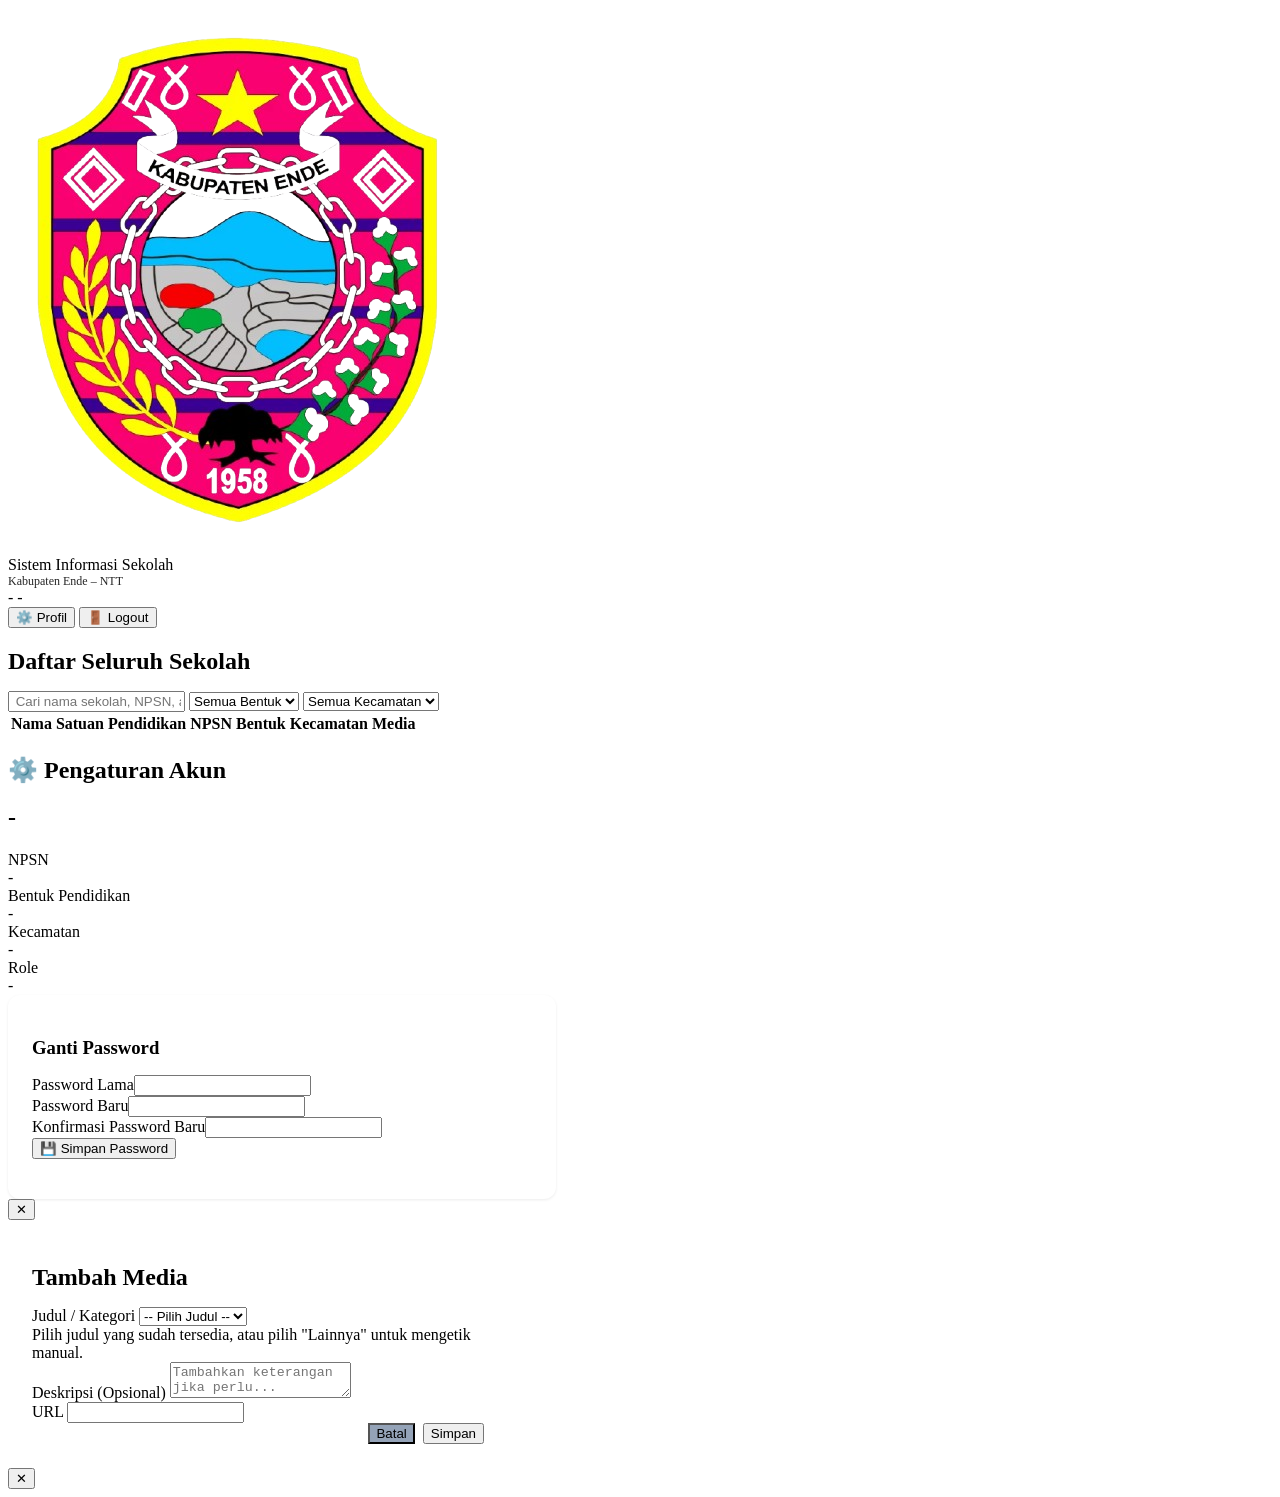
==== dashboard.html @ 33d8334b "Add files via upload" ====
<!doctype html>
<html lang="id">
<head>
  <meta charset="UTF-8" />
  <meta name="viewport" content="width=device-width, initial-scale=1.0" />
  <title>Dashboard - Sistem Informasi Sekolah</title>
  <link rel="stylesheet" href="style.css">
</head>
<body>

<div class="app active" id="mainApp">
  <header>
    <div class="header-inner">
      <div class="logo">
        <img src="logo.png" alt="Logo" class="header-logo-img">
        <div>
          <div>Sistem Informasi Sekolah</div>
          <div style="font-size:0.75rem; font-weight:400; opacity:0.85;">Kabupaten Ende – NTT</div>
        </div>
      </div>
      <div class="user-info">
        <div class="user-badge">
          <span class="role-badge" id="userRole">-</span>
          <span id="userName">-</span>
        </div>
        <button class="btn btn-sm btn-outline btn-white" onclick="showSection('profile')">⚙️ Profil</button>
        <button class="btn btn-sm btn-danger" onclick="handleLogout()">🚪 Logout</button>
      </div>
    </div>
  </header>

  <div class="container">
    <!-- DASHBOARD SECTION -->
    <div class="section active" id="section-dashboard">
      <div class="dashboard-grid" id="dashboardGrid"></div>
      
      <!-- Admin: School List -->
      <div id="adminSchoolList">
        <h2 style="margin-bottom:1rem;"> Daftar Seluruh Sekolah</h2>
        <div class="search-panel">
          <div class="search-row">
            <input type="text" class="search-input" id="searchSchool" placeholder=" Cari nama sekolah, NPSN, atau kecamatan...">
            <select class="filter-select" id="filterBentuk"><option value="">Semua Bentuk</option></select>
            <select class="filter-select" id="filterKec"><option value="">Semua Kecamatan</option></select>
          </div>
        </div>
        <div class="table-wrap">
          <table>
            <thead>
              <tr>
                <th>Nama Satuan Pendidikan</th>
                <th>NPSN</th>
                <th>Bentuk</th>
                <th>Kecamatan</th>
                <th>Media</th>
              </tr>
            </thead>
            <tbody id="schoolTableBody"></tbody>
          </table>
          <div class="pagination" id="pagination"></div>
        </div>
      </div>
      
      <!-- Sekolah: My Media -->
      <div id="sekolahMediaSection" style="display:none;">
        <h2 style="margin-bottom:1rem;">📁 Media Sekolah Saya</h2>
        <div class="tabs">
          <button class="tab-btn active" onclick="switchMediaTab('foto', this)">📸 Foto (<span id="countFoto">0</span>)</button>
          <button class="tab-btn" onclick="switchMediaTab('video', this)">🎬 Video (<span id="countVideo">0</span>)</button>
          <button class="tab-btn" onclick="switchMediaTab('dokumen', this)">📄 Dokumen (<span id="countDokumen">0</span>)</button>
        </div>
        
        <div class="section active" id="media-foto">
          <div style="display:flex; justify-content:space-between; align-items:center; margin-bottom:1rem;">
            <h3>Galeri Foto</h3>
            <button class="btn btn-accent btn-sm" onclick="openMediaForm('foto')">+ Tambah Foto</button>
          </div>
          <div class="media-grid" id="gridFoto"></div>
        </div>
        <div class="section" id="media-video">
          <div style="display:flex; justify-content:space-between; align-items:center; margin-bottom:1rem;">
            <h3>Video Pembelajaran</h3>
            <button class="btn btn-accent btn-sm" onclick="openMediaForm('video')">+ Tambah Video</button>
          </div>
          <div class="media-grid" id="gridVideo"></div>
        </div>
        <div class="section" id="media-dokumen">
          <div style="display:flex; justify-content:space-between; align-items:center; margin-bottom:1rem;">
            <h3>Dokumen Sekolah</h3>
            <button class="btn btn-accent btn-sm" onclick="openMediaForm('dokumen')">+ Tambah Dokumen</button>
          </div>
          <div class="media-grid" id="gridDokumen"></div>
        </div>
      </div>
    </div>
    
    <!-- PROFILE SECTION -->
    <div class="section" id="section-profile">
      <h2 style="margin-bottom:1rem;">⚙️ Pengaturan Akun</h2>
      <div class="school-info-card">
        <h2 id="profileSchoolName">-</h2>
        <div class="info-grid">
          <div class="info-item"><div class="info-label">NPSN</div><div class="info-value" id="profileNpsn">-</div></div>
          <div class="info-item"><div class="info-label">Bentuk Pendidikan</div><div class="info-value" id="profileBentuk">-</div></div>
          <div class="info-item"><div class="info-label">Kecamatan</div><div class="info-value" id="profileKec">-</div></div>
          <div class="info-item"><div class="info-label">Role</div><div class="info-value" id="profileRole">-</div></div>
        </div>
      </div>
      
      <div style="background:white; padding:1.5rem; border-radius:12px; box-shadow:0 1px 3px rgba(0,0,0,0.08); max-width:500px;">
        <h3 style="margin-bottom:1rem;"> Ganti Password</h3>
        <div class="form-group"><label>Password Lama</label><input type="password" id="oldPass"></div>
        <div class="form-group"><label>Password Baru</label><input type="password" id="newPass"></div>
        <div class="form-group"><label>Konfirmasi Password Baru</label><input type="password" id="confirmPass"></div>
        <button class="btn" onclick="changePassword()">💾 Simpan Password</button>
        <div id="passMsg" style="margin-top:1rem;"></div>
      </div>
    </div>
  </div>
</div>

<!-- Modal Form Media -->
<div class="modal" id="formModal">
  <div class="modal-content" style="max-width:500px;">
    <button class="modal-close" onclick="closeForm()">✕</button>
    <div style="padding:1.5rem;">
      <h2 id="formTitle" style="margin-bottom:1rem;">Tambah Media</h2>
      <form onsubmit="submitMedia(event)">
        <div class="form-group">
          <label>Judul / Kategori</label>
          <select id="fTitleSelect" onchange="handleTitleSelect()" required>
            <option value="">-- Pilih Judul --</option>
          </select>
          <div class="form-hint">Pilih judul yang sudah tersedia, atau pilih "Lainnya" untuk mengetik manual.</div>
        </div>
        <div class="form-group" id="fTitleCustomGroup" style="display:none;">
          <label>Judul Custom</label>
          <input type="text" id="fTitleCustom" placeholder="Ketik judul di sini...">
        </div>
        <div class="form-group">
          <label>Deskripsi (Opsional)</label>
          <textarea id="fDesc" rows="2" placeholder="Tambahkan keterangan jika perlu..."></textarea>
        </div>
        <div class="form-group">
          <label id="fUrlLabel">URL</label>
          <input type="url" id="fUrl" required>
          <div class="form-hint" id="fUrlHint"></div>
        </div>
        <div class="form-group" id="fFileGroup" style="display:none;">
          <label>Atau Upload File Gambar</label>
          <input type="file" id="fFile" accept="image/*">
        </div>
        <div style="display:flex; gap:0.5rem; justify-content:flex-end;">
          <button type="button" class="btn" style="background:#94a3b8;" onclick="closeForm()">Batal</button>
          <button type="submit" class="btn">Simpan</button>
        </div>
      </form>
    </div>
  </div>
</div>

<!-- Modal Preview -->
<div class="modal" id="previewModal">
  <div class="modal-content">
    <button class="modal-close" onclick="closePreview()">✕</button>
    <div id="previewContent"></div>
  </div>
</div>

<!-- Container untuk footer yang akan dimuat secara dinamis -->
<div id="footer-container"></div>

<script src="script.js"></script>
</body>
</html>
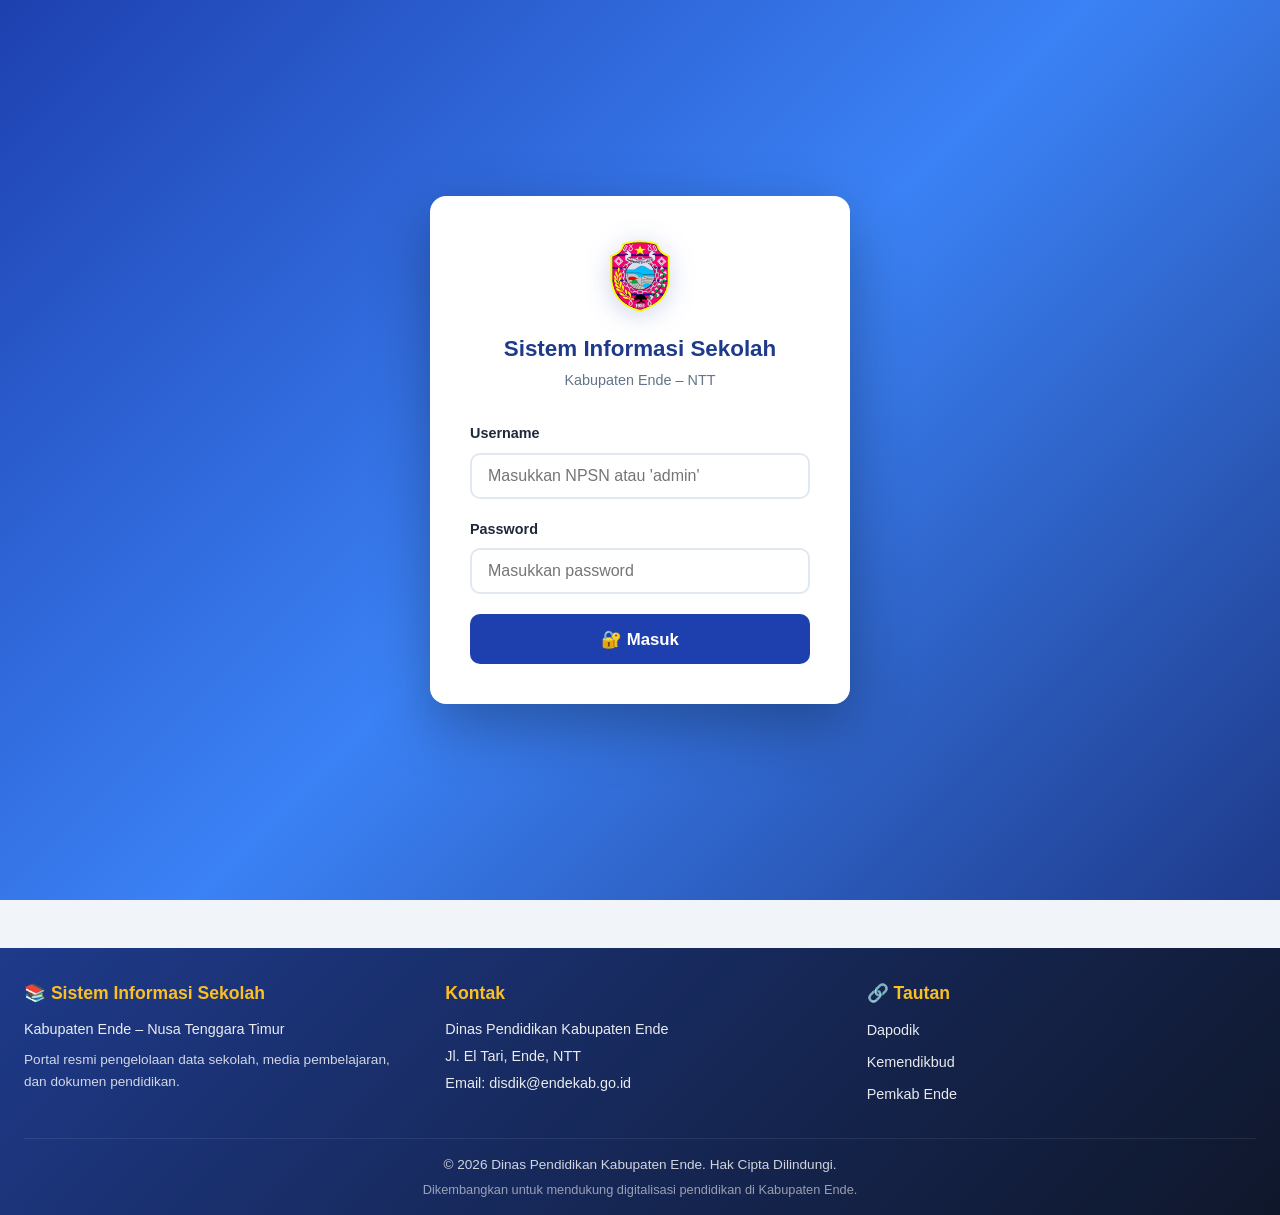
==== commit 02ef083e: "Update dashboard.html" ====
--- a/dashboard.html
+++ b/dashboard.html
@@ -23,18 +23,16 @@
           <span class="role-badge" id="userRole">-</span>
           <span id="userName">-</span>
         </div>
-        <button class="btn btn-sm btn-outline btn-white" onclick="showSection('profile')">⚙️ Profil</button>
-        <button class="btn btn-sm btn-danger" onclick="handleLogout()">🚪 Logout</button>
+        <button class="btn btn-sm btn-outline btn-white" onclick="showSection('profile')">️ Profil</button>
+        <button class="btn btn-sm btn-danger" onclick="handleLogout()"> Logout</button>
       </div>
     </div>
   </header>
 
   <div class="container">
-    <!-- DASHBOARD SECTION -->
     <div class="section active" id="section-dashboard">
       <div class="dashboard-grid" id="dashboardGrid"></div>
       
-      <!-- Admin: School List -->
       <div id="adminSchoolList">
         <h2 style="margin-bottom:1rem;"> Daftar Seluruh Sekolah</h2>
         <div class="search-panel">
@@ -61,7 +59,6 @@
         </div>
       </div>
       
-      <!-- Sekolah: My Media -->
       <div id="sekolahMediaSection" style="display:none;">
         <h2 style="margin-bottom:1rem;">📁 Media Sekolah Saya</h2>
         <div class="tabs">
@@ -94,7 +91,6 @@
       </div>
     </div>
     
-    <!-- PROFILE SECTION -->
     <div class="section" id="section-profile">
       <h2 style="margin-bottom:1rem;">⚙️ Pengaturan Akun</h2>
       <div class="school-info-card">
@@ -108,7 +104,7 @@
       </div>
       
       <div style="background:white; padding:1.5rem; border-radius:12px; box-shadow:0 1px 3px rgba(0,0,0,0.08); max-width:500px;">
-        <h3 style="margin-bottom:1rem;"> Ganti Password</h3>
+        <h3 style="margin-bottom:1rem;">🔒 Ganti Password</h3>
         <div class="form-group"><label>Password Lama</label><input type="password" id="oldPass"></div>
         <div class="form-group"><label>Password Baru</label><input type="password" id="newPass"></div>
         <div class="form-group"><label>Konfirmasi Password Baru</label><input type="password" id="confirmPass"></div>
@@ -119,7 +115,6 @@
   </div>
 </div>
 
-<!-- Modal Form Media -->
 <div class="modal" id="formModal">
   <div class="modal-content" style="max-width:500px;">
     <button class="modal-close" onclick="closeForm()">✕</button>
@@ -159,17 +154,15 @@
   </div>
 </div>
 
-<!-- Modal Preview -->
 <div class="modal" id="previewModal">
   <div class="modal-content">
-    <button class="modal-close" onclick="closePreview()">✕</button>
+    <button class="modal-close" onclick="closePreview()"></button>
     <div id="previewContent"></div>
   </div>
 </div>
 
-<!-- Container untuk footer yang akan dimuat secara dinamis -->
 <div id="footer-container"></div>
 
 <script src="script.js"></script>
 </body>
-</html>+</html>
--- a/style.css
+++ b/style.css
@@ -0,0 +1,604 @@
+/* =========================================
+   1. RESET & VARIABLES
+   ========================================= */
+* { 
+  margin: 0; 
+  padding: 0; 
+  box-sizing: border-box; 
+}
+
+:root {
+  --primary: #1e40af;
+  --primary-dark: #1e3a8a;
+  --accent: #fbbf24;
+  --bg: #f1f5f9;
+  --card: #ffffff;
+  --text: #1e293b;
+  --muted: #64748b;
+  --border: #e2e8f0;
+  --success: #10b981;
+  --danger: #dc2626;
+  --warning: #f59e0b;
+}
+
+body {
+  font-family: 'Segoe UI', Tahoma, Geneva, Verdana, sans-serif;
+  background: var(--bg);
+  color: var(--text);
+  line-height: 1.5;
+}
+
+/* =========================================
+   2. LOGIN PAGE
+   ========================================= */
+.login-page {
+  min-height: 100vh;
+  display: flex;
+  align-items: center;
+  justify-content: center;
+  background: linear-gradient(135deg, #1e40af 0%, #3b82f6 50%, #1e3a8a 100%);
+  padding: 1rem;
+}
+
+.login-box {
+  background: white;
+  border-radius: 16px;
+  padding: 2.5rem;
+  max-width: 420px;
+  width: 100%;
+  box-shadow: 0 20px 60px rgba(0,0,0,0.3);
+}
+
+.login-logo {
+  text-align: center;
+  margin-bottom: 2rem;
+}
+
+/* ✅ Logo Gambar untuk Halaman Login */
+.login-logo-img {
+  width: 80px;
+  height: 80px;
+  object-fit: contain;
+  margin: 0 auto 1rem;
+  display: block;
+  filter: drop-shadow(0 4px 12px rgba(30, 64, 175, 0.25));
+}
+
+.login-logo h1 {
+  font-size: 1.4rem;
+  color: var(--primary-dark);
+  margin-bottom: 0.25rem;
+}
+
+.login-logo p {
+  color: var(--muted);
+  font-size: 0.9rem;
+}
+
+.login-hint {
+  background: #eff6ff;
+  border-left: 4px solid var(--primary);
+  padding: 0.75rem 1rem;
+  border-radius: 8px;
+  margin-top: 1.5rem;
+  font-size: 0.85rem;
+  color: var(--text);
+}
+.login-hint strong { color: var(--primary); }
+
+.login-error {
+  background: #fee2e2;
+  border-left: 4px solid var(--danger);
+  padding: 0.75rem 1rem;
+  border-radius: 8px;
+  margin-bottom: 1rem;
+  color: var(--danger);
+  font-size: 0.9rem;
+  display: none;
+}
+.login-error.show { display: block; }
+
+/* =========================================
+   3. FORMS & BUTTONS
+   ========================================= */
+.form-group { margin-bottom: 1.25rem; }
+.form-group label {
+  display: block;
+  margin-bottom: 0.5rem;
+  font-weight: 600;
+  font-size: 0.9rem;
+  color: var(--text);
+}
+.form-group input, .form-group select, .form-group textarea {
+  width: 100%;
+  padding: 0.75rem 1rem;
+  border: 2px solid var(--border);
+  border-radius: 10px;
+  font-size: 1rem;
+  outline: none;
+  transition: border 0.2s;
+  font-family: inherit;
+}
+.form-group input:focus, .form-group select:focus, .form-group textarea:focus {
+  border-color: var(--primary);
+}
+
+.btn {
+  padding: 0.75rem 1.5rem;
+  background: var(--primary);
+  color: white;
+  border: none;
+  border-radius: 10px;
+  font-weight: 600;
+  cursor: pointer;
+  transition: all 0.2s;
+  font-size: 0.95rem;
+  font-family: inherit;
+}
+.btn:hover { background: var(--primary-dark); transform: translateY(-1px); }
+
+.btn-full { width: 100%; padding: 0.9rem; font-size: 1.05rem; }
+.btn-accent { background: var(--accent); color: #1e293b; }
+.btn-accent:hover { background: #f59e0b; }
+
+.btn-sm { padding: 0.4rem 0.8rem; font-size: 0.85rem; border-radius: 8px; }
+
+.btn-danger { background: var(--danger); }
+.btn-danger:hover { background: #b91c1c; }
+
+.btn-outline {
+  background: white;
+  color: var(--primary);
+  border: 2px solid var(--primary);
+}
+.btn-outline:hover { background: var(--primary); color: white; }
+
+.btn-white {
+  color: white;
+  border-color: white;
+  background: transparent;
+}
+.btn-white:hover {
+  background: white;
+  color: var(--primary);
+}
+
+.btn-success { background: var(--success); }
+.btn-success:hover { background: #059669; }
+
+/* =========================================
+   4. MAIN APP & HEADER
+   ========================================= */
+.app { display: none; }
+.app.active { display: block; }
+
+header {
+  background: linear-gradient(135deg, var(--primary), var(--primary-dark));
+  color: white;
+  padding: 1rem 2rem;
+  box-shadow: 0 2px 10px rgba(0,0,0,0.15);
+  position: sticky;
+  top: 0;
+  z-index: 100;
+}
+
+.header-inner {
+  max-width: 1400px;
+  margin: 0 auto;
+  display: flex;
+  align-items: center;
+  justify-content: space-between;
+  flex-wrap: wrap;
+  gap: 1rem;
+}
+
+.logo {
+  display: flex;
+  align-items: center;
+  gap: 0.75rem;
+  font-size: 1.15rem;
+  font-weight: 700;
+}
+
+/* ✅ Logo Gambar untuk Header */
+.header-logo-img {
+  width: 42px;
+  height: 42px;
+  object-fit: contain;
+  border-radius: 8px;
+  background: white;
+  padding: 4px;
+  box-shadow: 0 2px 6px rgba(0, 0, 0, 0.15);
+}
+
+.user-info {
+  display: flex;
+  align-items: center;
+  gap: 1rem;
+  flex-wrap: wrap;
+}
+
+.user-badge {
+  background: rgba(255,255,255,0.2);
+  padding: 0.4rem 0.9rem;
+  border-radius: 20px;
+  font-size: 0.85rem;
+  display: flex;
+  align-items: center;
+  gap: 0.5rem;
+}
+
+.role-badge {
+  background: var(--accent);
+  color: #1e293b;
+  padding: 0.2rem 0.6rem;
+  border-radius: 12px;
+  font-size: 0.75rem;
+  font-weight: 700;
+}
+
+.container { max-width: 1400px; margin: 1.5rem auto; padding: 0 1.5rem; }
+
+/* =========================================
+   5. DASHBOARD & CARDS
+   ========================================= */
+.dashboard-grid {
+  display: grid;
+  grid-template-columns: repeat(auto-fit, minmax(240px, 1fr));
+  gap: 1.25rem;
+  margin-bottom: 2rem;
+}
+
+.dash-card {
+  background: white;
+  border-radius: 12px;
+  padding: 1.5rem;
+  box-shadow: 0 1px 3px rgba(0,0,0,0.08);
+  border-left: 4px solid var(--primary);
+}
+.dash-card.accent { border-left-color: var(--accent); }
+.dash-card.success { border-left-color: var(--success); }
+.dash-card.warning { border-left-color: var(--warning); }
+
+.dash-label { font-size: 0.85rem; color: var(--muted); margin-bottom: 0.5rem; }
+.dash-value { font-size: 2rem; font-weight: 700; color: var(--text); }
+.dash-sub { font-size: 0.8rem; color: var(--muted); margin-top: 0.25rem; }
+
+/* School Info Card */
+.school-info-card {
+  background: linear-gradient(135deg, var(--primary), var(--primary-dark));
+  color: white;
+  border-radius: 12px;
+  padding: 2rem;
+  margin-bottom: 2rem;
+}
+.school-info-card h2 { font-size: 1.5rem; margin-bottom: 1rem; }
+
+.info-grid {
+  display: grid;
+  grid-template-columns: repeat(auto-fit, minmax(200px, 1fr));
+  gap: 1rem;
+}
+.info-item {
+  background: rgba(255,255,255,0.15);
+  padding: 0.75rem 1rem;
+  border-radius: 8px;
+}
+.info-label { font-size: 0.8rem; opacity: 0.9; }
+.info-value { font-weight: 600; font-size: 1.05rem; }
+
+/* =========================================
+   6. TABS & SEARCH
+   ========================================= */
+.tabs {
+  display: flex;
+  gap: 0.5rem;
+  border-bottom: 2px solid var(--border);
+  margin-bottom: 1.5rem;
+  flex-wrap: wrap;
+}
+.tab-btn {
+  padding: 0.75rem 1.5rem;
+  background: none;
+  border: none;
+  font-size: 1rem;
+  font-weight: 600;
+  color: var(--muted);
+  cursor: pointer;
+  border-bottom: 3px solid transparent;
+  margin-bottom: -2px;
+  transition: all 0.2s;
+}
+.tab-btn:hover { color: var(--primary); }
+.tab-btn.active {
+  color: var(--primary);
+  border-bottom-color: var(--primary);
+}
+
+.search-panel {
+  background: white;
+  padding: 1.25rem;
+  border-radius: 12px;
+  box-shadow: 0 1px 3px rgba(0,0,0,0.08);
+  margin-bottom: 1.5rem;
+}
+.search-row {
+  display: flex;
+  gap: 0.75rem;
+  flex-wrap: wrap;
+}
+.search-input {
+  flex: 1;
+  min-width: 250px;
+  padding: 0.7rem 1rem;
+  border: 1px solid var(--border);
+  border-radius: 8px;
+  font-size: 1rem;
+  outline: none;
+}
+.search-input:focus { border-color: var(--primary); }
+
+.filter-select {
+  padding: 0.7rem 1rem;
+  border: 1px solid var(--border);
+  border-radius: 8px;
+  font-size: 0.95rem;
+  outline: none;
+  background: white;
+  cursor: pointer;
+  min-width: 180px;
+}
+
+/* =========================================
+   7. TABLES & BADGES
+   ========================================= */
+.table-wrap {
+  background: white;
+  border-radius: 12px;
+  overflow: hidden;
+  box-shadow: 0 1px 3px rgba(0,0,0,0.08);
+}
+table { width: 100%; border-collapse: collapse; }
+thead { background: var(--primary); color: white; }
+th {
+  padding: 0.9rem 1rem;
+  text-align: left;
+  font-weight: 600;
+  font-size: 0.9rem;
+  cursor: pointer;
+}
+th:hover { background: var(--primary-dark); }
+td {
+  padding: 0.75rem 1rem;
+  border-bottom: 1px solid var(--border);
+  font-size: 0.9rem;
+}
+tbody tr { cursor: pointer; transition: background 0.15s; }
+tbody tr:hover { background: #eff6ff; }
+
+.badge {
+  display: inline-block;
+  padding: 0.2rem 0.6rem;
+  border-radius: 12px;
+  font-size: 0.75rem;
+  font-weight: 600;
+}
+.badge-KB { background: #dbeafe; color: #1e40af; }
+.badge-TK { background: #fef3c7; color: #92400e; }
+.badge-SD { background: #d1fae5; color: #065f46; }
+.badge-SMP { background: #fce7f3; color: #9d174d; }
+.badge-PKBM { background: #e0e7ff; color: #3730a3; }
+.badge-SPS { background: #fde68a; color: #92400e; }
+.badge-SKB { background: #c7d2fe; color: #3730a3; }
+
+/* Pagination */
+.pagination {
+  display: flex;
+  justify-content: center;
+  gap: 0.5rem;
+  padding: 1rem;
+  flex-wrap: wrap;
+}
+.page-btn {
+  padding: 0.4rem 0.8rem;
+  border: 1px solid var(--border);
+  background: white;
+  border-radius: 6px;
+  cursor: pointer;
+  font-size: 0.85rem;
+}
+.page-btn.active {
+  background: var(--primary);
+  color: white;
+  border-color: var(--primary);
+}
+.page-btn:disabled { opacity: 0.5; cursor: not-allowed; }
+
+/* =========================================
+   8. MEDIA GRID
+   ========================================= */
+.media-grid {
+  display: grid;
+  grid-template-columns: repeat(auto-fill, minmax(220px, 1fr));
+  gap: 1rem;
+}
+.media-card {
+  background: var(--bg);
+  border-radius: 10px;
+  overflow: hidden;
+  box-shadow: 0 1px 3px rgba(0,0,0,0.08);
+}
+.media-thumb {
+  aspect-ratio: 16/10;
+  background: #e2e8f0;
+  overflow: hidden;
+  position: relative;
+}
+.media-thumb img { width: 100%; height: 100%; object-fit: cover; }
+.media-thumb .video-wrap { position: absolute; inset: 0; }
+.media-thumb .video-wrap iframe { width: 100%; height: 100%; border: 0; }
+.media-thumb .doc-icon {
+  display: flex;
+  align-items: center;
+  justify-content: center;
+  height: 100%;
+  font-size: 3rem;
+  background: linear-gradient(135deg, #fef3c7, #fde68a);
+}
+.media-body { padding: 0.75rem; }
+.media-title { font-weight: 600; font-size: 0.9rem; margin-bottom: 0.25rem; }
+.media-desc { font-size: 0.8rem; color: var(--muted); }
+.media-actions {
+  padding: 0.5rem 0.75rem 0.75rem;
+  display: flex;
+  gap: 0.4rem;
+  flex-wrap: wrap;
+}
+
+/* Sections & Empty States */
+.section { display: none; }
+.section.active { display: block; }
+
+.empty {
+  text-align: center;
+  padding: 2rem;
+  color: var(--muted);
+}
+.empty-icon { font-size: 3rem; margin-bottom: 0.5rem; }
+
+/* =========================================
+   9. MODALS & ALERTS
+   ========================================= */
+.modal {
+  display: none;
+  position: fixed;
+  inset: 0;
+  background: rgba(0,0,0,0.7);
+  z-index: 1000;
+  padding: 1rem;
+  align-items: flex-start;
+  justify-content: center;
+  overflow-y: auto;
+}
+.modal.active { display: flex; }
+
+.modal-content {
+  background: white;
+  border-radius: 12px;
+  max-width: 1000px;
+  width: 100%;
+  margin: 2rem auto;
+  position: relative;
+  max-height: calc(100vh - 4rem);
+  overflow-y: auto;
+}
+.modal-close {
+  position: sticky;
+  top: 1rem;
+  float: right;
+  margin-right: 1rem;
+  background: white;
+  border: none;
+  width: 36px; height: 36px;
+  border-radius: 50%;
+  font-size: 1.25rem;
+  cursor: pointer;
+  box-shadow: 0 2px 8px rgba(0,0,0,0.2);
+  z-index: 10;
+}
+
+.form-hint { font-size: 0.8rem; color: var(--muted); margin-top: 0.25rem; }
+
+.alert {
+  padding: 0.75rem 1rem;
+  border-radius: 8px;
+  margin-bottom: 1rem;
+  font-size: 0.9rem;
+}
+.alert-info { background: #dbeafe; color: #1e40af; border-left: 4px solid #3b82f6; }
+.alert-warning { background: #fef3c7; color: #92400e; border-left: 4px solid #f59e0b; }
+
+/* =========================================
+   10. RESPONSIVE
+   ========================================= */
+@media (max-width: 700px) {
+  .login-box { padding: 1.5rem; }
+  th, td { padding: 0.6rem 0.5rem; font-size: 0.8rem; }
+  .school-info-card { padding: 1.25rem; }
+  .user-info { width: 100%; justify-content: flex-end; }
+}
+/* =========================================
+   11. FOOTER
+   ========================================= */
+.site-footer {
+  background: linear-gradient(135deg, var(--primary-dark), #0f172a);
+  color: white;
+  padding: 2rem 1.5rem 1rem;
+  margin-top: 3rem;
+}
+
+.footer-content {
+  max-width: 1400px;
+  margin: 0 auto;
+  display: grid;
+  grid-template-columns: repeat(auto-fit, minmax(250px, 1fr));
+  gap: 2rem;
+  margin-bottom: 1.5rem;
+}
+
+.footer-section h4 {
+  font-size: 1.1rem;
+  margin-bottom: 0.75rem;
+  color: var(--accent);
+}
+
+.footer-section p {
+  font-size: 0.9rem;
+  opacity: 0.9;
+  margin-bottom: 0.25rem;
+  line-height: 1.6;
+}
+
+.footer-links {
+  list-style: none;
+  padding: 0;
+}
+
+.footer-links li {
+  margin-bottom: 0.5rem;
+}
+
+.footer-links a {
+  color: white;
+  text-decoration: none;
+  opacity: 0.9;
+  transition: opacity 0.2s;
+  font-size: 0.9rem;
+}
+
+.footer-links a:hover {
+  opacity: 1;
+  color: var(--accent);
+}
+
+.footer-bottom {
+  max-width: 1400px;
+  margin: 0 auto;
+  padding-top: 1rem;
+  border-top: 1px solid rgba(255, 255, 255, 0.1);
+  text-align: center;
+  font-size: 0.85rem;
+  opacity: 0.8;
+}
+
+/* Responsive footer */
+@media (max-width: 700px) {
+  .footer-content {
+    grid-template-columns: 1fr;
+    gap: 1.5rem;
+  }
+  
+  .site-footer {
+    padding: 1.5rem 1rem 1rem;
+  }
+}
